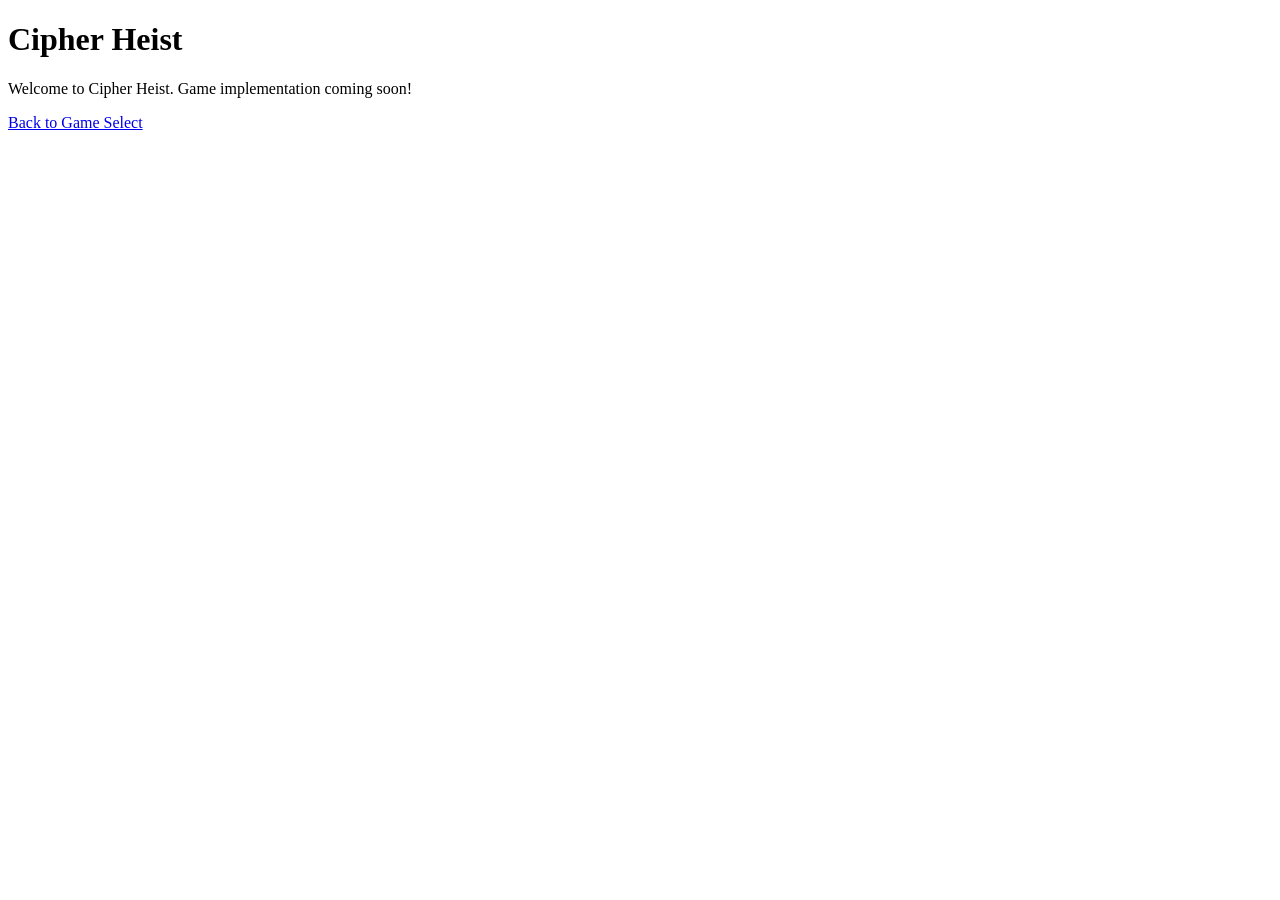
==== cipher-heist.html @ d2e31dd5 "Add new game modes: Equation Dungeon, Fraction Farmer, Vector Voyage, and Cipher Heist; remove setti" ====
<!DOCTYPE html>
<html lang="en">
<head>
    <meta charset="UTF-8">
    <meta name="viewport" content="width=device-width, initial-scale=1.0">
    <title>MathQuest - Cipher Heist</title>
    <link rel="manifest" href="./manifest.json" crossorigin="use-credentials">
    <link rel="icon" type="image/png" href="./icon.png">
    <link rel="stylesheet" href="cipher-heist.css">
    <link rel="preconnect" href="https://fonts.googleapis.com">
    <link rel="preconnect" href="https://fonts.gstatic.com" crossorigin>
    <link href="https://fonts.googleapis.com/css2?family=Orbitron:wght@400..900&family=Roboto:wght@400;700&display=swap" rel="stylesheet">
</head>
<body>
    <div class="game-container">
        <header class="game-header">
            <h1>Cipher Heist</h1>
        </header>
        <main class="game-board">
            <p>Welcome to Cipher Heist. Game implementation coming soon!</p>
            <a href="game-select.html">Back to Game Select</a>
        </main>
    </div>
    <script src="cipher-heist.js"></script>
</body>
</html>
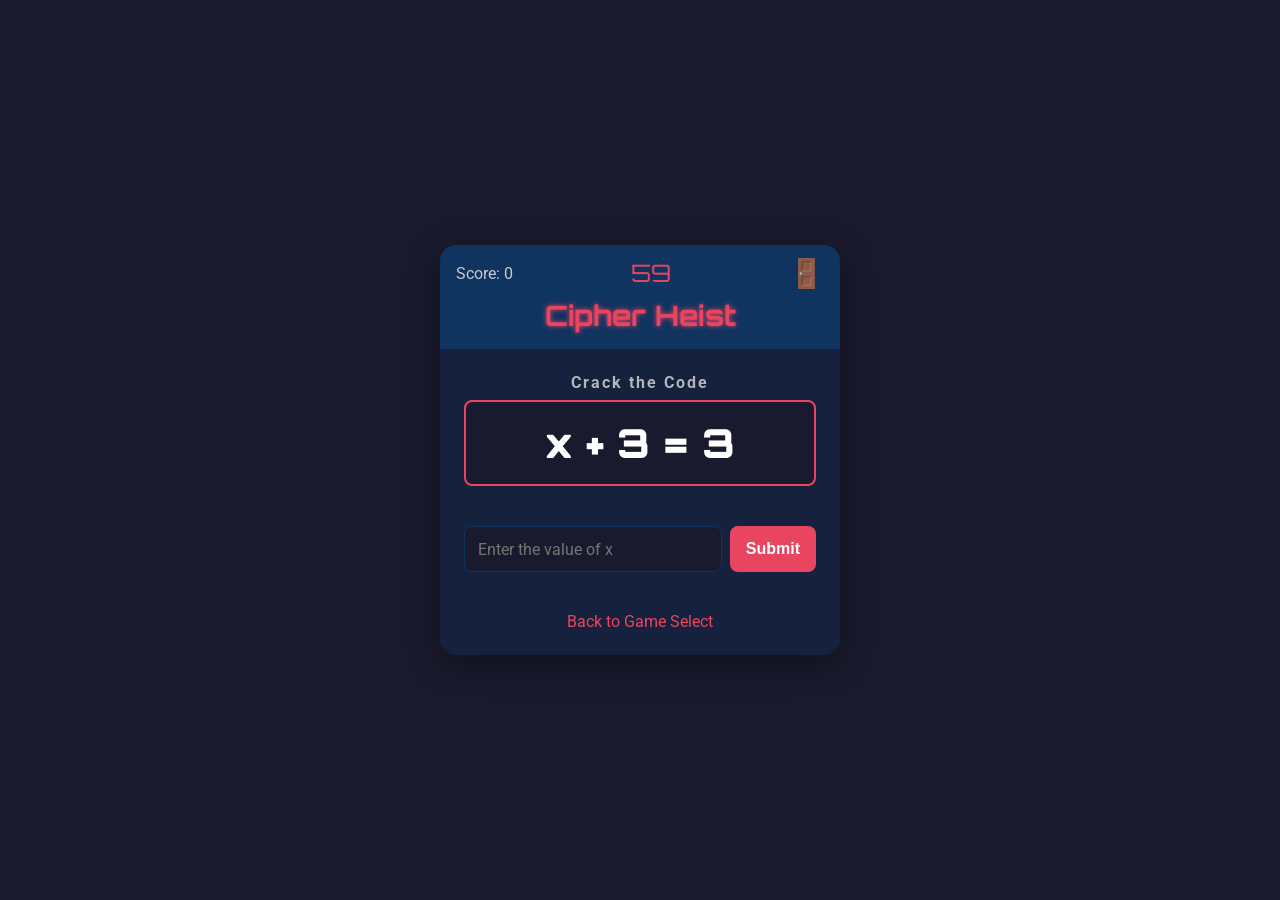
==== commit 5ac00387: "Add Cipher Heist game implementation with scoring and timer; remove click sound effect" ====
--- a/cipher-heist.html
+++ b/cipher-heist.html
@@ -14,11 +14,29 @@
 <body>
     <div class="game-container">
         <header class="game-header">
+            <div class="header-top-row">
+                <div class="stats-display">
+                    <span>Score: <span id="score-display">0</span></span>
+                </div>
+                <div class="timer-display">
+                    <span id="time-display">60</span>
+                </div>
+                <button id="logout-btn" class="icon-btn">🚪</button>
+            </div>
             <h1>Cipher Heist</h1>
         </header>
+
         <main class="game-board">
-            <p>Welcome to Cipher Heist. Game implementation coming soon!</p>
-            <a href="game-select.html">Back to Game Select</a>
+            <div class="puzzle-section">
+                <h2>Crack the Code</h2>
+                <div class="equation-display" id="equation-display">x + 5 = 10</div>
+            </div>
+
+            <div class="input-section">
+                <input type="text" id="answer-input" placeholder="Enter the value of x">
+                <button id="submit-btn" class="control-btn primary">Submit</button>
+            </div>
+             <a href="game-select.html">Back to Game Select</a>
         </main>
     </div>
     <script src="cipher-heist.js"></script>
--- a/cipher-heist.css
+++ b/cipher-heist.css
@@ -0,0 +1,154 @@
+:root {
+    --bg-color: #1a1a2e;
+    --primary-color: #16213e;
+    --secondary-color: #0f3460;
+    --accent-color: #e94560;
+    --font-color: #dcdcdc;
+    --font-family-display: 'Orbitron', sans-serif;
+    --font-family-body: 'Roboto', sans-serif;
+    --card-bg: #2a2a4a;
+}
+
+* {
+    box-sizing: border-box;
+    margin: 0;
+    padding: 0;
+}
+
+body {
+    font-family: var(--font-family-body);
+    background-color: var(--bg-color);
+    color: var(--font-color);
+    display: flex;
+    justify-content: center;
+    align-items: center;
+    min-height: 100vh;
+    padding: 1rem;
+}
+
+a, a:visited {
+    color: var(--accent-color);
+    text-decoration: none;
+    margin-top: 1rem;
+    display: inline-block;
+}
+
+.game-container {
+    width: 100%;
+    max-width: 400px;
+    background-color: var(--primary-color);
+    border-radius: 16px;
+    box-shadow: 0 8px 32px rgba(0, 0, 0, 0.4);
+    overflow: hidden;
+    display: flex;
+    flex-direction: column;
+}
+
+.game-header {
+    background-color: var(--secondary-color);
+    padding: 0.75rem 1rem 1rem 1rem;
+    text-align: center;
+}
+
+.header-top-row {
+    display: flex;
+    justify-content: space-between;
+    align-items: center;
+    margin-bottom: 0.5rem;
+}
+
+.stats-display {
+    font-size: 1rem;
+    color: var(--font-color);
+    opacity: 0.9;
+}
+
+.timer-display {
+    font-family: var(--font-family-display);
+    font-size: 1.5rem;
+    color: var(--accent-color);
+}
+
+.icon-btn {
+    background: none;
+    border: none;
+    font-size: 1.75rem;
+    cursor: pointer;
+    color: var(--font-color);
+    opacity: 0.8;
+    transition: opacity 0.2s ease;
+}
+
+.game-header h1 {
+    font-family: var(--font-family-display);
+    font-size: 1.75rem;
+    color: var(--accent-color);
+    text-shadow: 0 0 5px var(--accent-color);
+}
+
+.game-board {
+    padding: 1.5rem;
+    display: flex;
+    flex-direction: column;
+    gap: 1.5rem;
+    text-align: center;
+}
+
+.puzzle-section h2 {
+    font-family: var(--font-family-body);
+    font-weight: 700;
+    font-size: 1rem;
+    letter-spacing: 2px;
+    color: var(--font-color);
+    opacity: 0.8;
+    margin-bottom: 0.5rem;
+}
+
+.equation-display {
+    font-family: var(--font-family-display);
+    font-size: 2.5rem;
+    font-weight: 900;
+    color: #fff;
+    background-color: var(--bg-color);
+    padding: 1rem;
+    border-radius: 8px;
+    border: 2px solid var(--accent-color);
+    margin-bottom: 1rem;
+}
+
+.input-section {
+    display: flex;
+    gap: 0.5rem;
+}
+
+#answer-input {
+    flex-grow: 1;
+    background-color: var(--bg-color);
+    border: 1px solid var(--secondary-color);
+    border-radius: 8px;
+    padding: 0.8rem;
+    font-family: var(--font-family-body);
+    font-size: 1rem;
+    color: var(--font-color);
+}
+
+.control-btn {
+    padding: 0.8rem 1rem;
+    font-size: 1rem;
+    font-weight: 700;
+    border: none;
+    border-radius: 8px;
+    cursor: pointer;
+    transition: background-color 0.2s ease;
+    background-color: var(--card-bg);
+    color: var(--font-color);
+}
+
+.control-btn.primary {
+    background-color: var(--accent-color);
+    color: #fff;
+}
+
+.control-btn:hover {
+    filter: brightness(1.2);
+}
